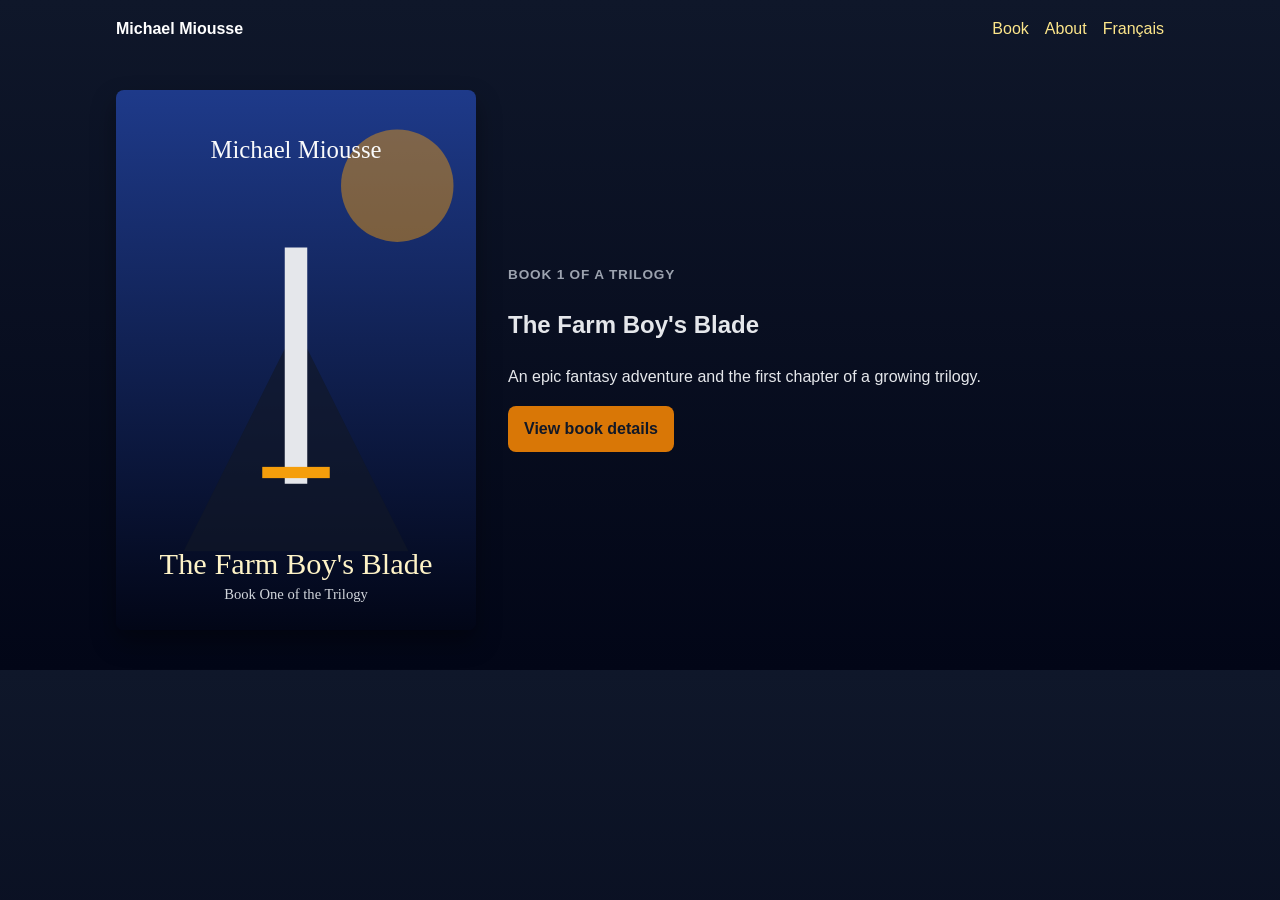
==== en/index.html @ 31655261 "feat: add bilingual static marketing site with SEO pages" ====
<!doctype html>
<html lang="en">
<head>
  <meta charset="utf-8">
  <meta name="viewport" content="width=device-width, initial-scale=1">
  <title>Michael Miousse | Fantasy Books</title>
  <meta name="description" content="Discover Michael Miousse's fantasy trilogy starting with The Farm Boy's Blade. Read about the book and the author.">
  <meta name="robots" content="index,follow,max-image-preview:large">
  <link rel="canonical" href="https://mmiousse.github.io/michael.miousse/en/">
  <link rel="alternate" hreflang="fr" href="https://mmiousse.github.io/michael.miousse/fr/">
  <link rel="alternate" hreflang="en" href="https://mmiousse.github.io/michael.miousse/en/">
  <link rel="stylesheet" href="/assets/css/styles.css">

  <meta property="og:type" content="website">
  <meta property="og:title" content="Michael Miousse | Fantasy Books">
  <meta property="og:description" content="Discover The Farm Boy's Blade, the first novel in a new trilogy.">
  <meta property="og:image" content="https://mmiousse.github.io/michael.miousse/assets/images/og-book.svg">
  <meta property="og:url" content="https://mmiousse.github.io/michael.miousse/en/">
</head>
<body>
  <header class="shell top-nav">
    <a href="/en/" class="brand">Michael Miousse</a>
    <nav aria-label="Main">
      <a href="/en/book.html">Book</a>
      <a href="/en/about.html">About</a>
      <a href="/fr/" lang="fr">Français</a>
    </nav>
  </header>

  <main class="shell content">
    <section class="hero">
      <img src="/assets/images/farm-boys-blade-cover.svg" alt="Cover of The Farm Boy's Blade by Michael Miousse" width="360" height="540">
      <div>
        <p class="eyebrow">Book 1 of a trilogy</p>
        <h1>The Farm Boy's Blade</h1>
        <p>An epic fantasy adventure and the first chapter of a growing trilogy.</p>
        <p><a class="button" href="/en/book.html">View book details</a></p>
      </div>
    </section>
  </main>
</body>
</html>
---- assets/css/styles.css ----
:root {
  --bg: #0f172a;
  --surface: #111827;
  --text: #e5e7eb;
  --muted: #9ca3af;
  --accent: #d97706;
  --accent-strong: #f59e0b;
}

* { box-sizing: border-box; }

body {
  margin: 0;
  font-family: Inter, -apple-system, BlinkMacSystemFont, "Segoe UI", sans-serif;
  background: linear-gradient(180deg, var(--bg), #020617);
  color: var(--text);
  line-height: 1.6;
}

a { color: #fde68a; text-decoration: none; }
a:hover { text-decoration: underline; }

.shell {
  width: min(100%, 1080px);
  margin: 0 auto;
  padding: 1rem;
}

.top-nav {
  display: flex;
  justify-content: space-between;
  align-items: center;
  gap: 1rem;
}

.top-nav nav {
  display: flex;
  gap: 1rem;
  flex-wrap: wrap;
}

.brand {
  font-weight: 700;
  color: #fff;
}

.content {
  padding-top: 2rem;
  padding-bottom: 2.5rem;
}

.hero {
  display: grid;
  grid-template-columns: minmax(180px, 360px) 1fr;
  gap: 2rem;
  align-items: center;
}

.hero img,
.single-column img {
  max-width: 100%;
  border-radius: 0.5rem;
  box-shadow: 0 12px 25px rgba(0, 0, 0, 0.35);
}

.language-home {
  min-height: 100vh;
  display: grid;
  place-content: center;
  text-align: center;
}

.language-switch {
  display: flex;
  justify-content: center;
  gap: 1rem;
  flex-wrap: wrap;
}

.button {
  display: inline-block;
  padding: 0.65rem 1rem;
  background: var(--accent);
  color: #111827;
  border-radius: 0.5rem;
  font-weight: 700;
}

.button:hover {
  background: var(--accent-strong);
  text-decoration: none;
}

.eyebrow {
  color: var(--muted);
  text-transform: uppercase;
  letter-spacing: 0.06em;
  font-size: 0.85rem;
  font-weight: 700;
}

.single-column {
  max-width: 760px;
}

.lead {
  color: #f9fafb;
}

@media (max-width: 800px) {
  .hero {
    grid-template-columns: 1fr;
  }
}
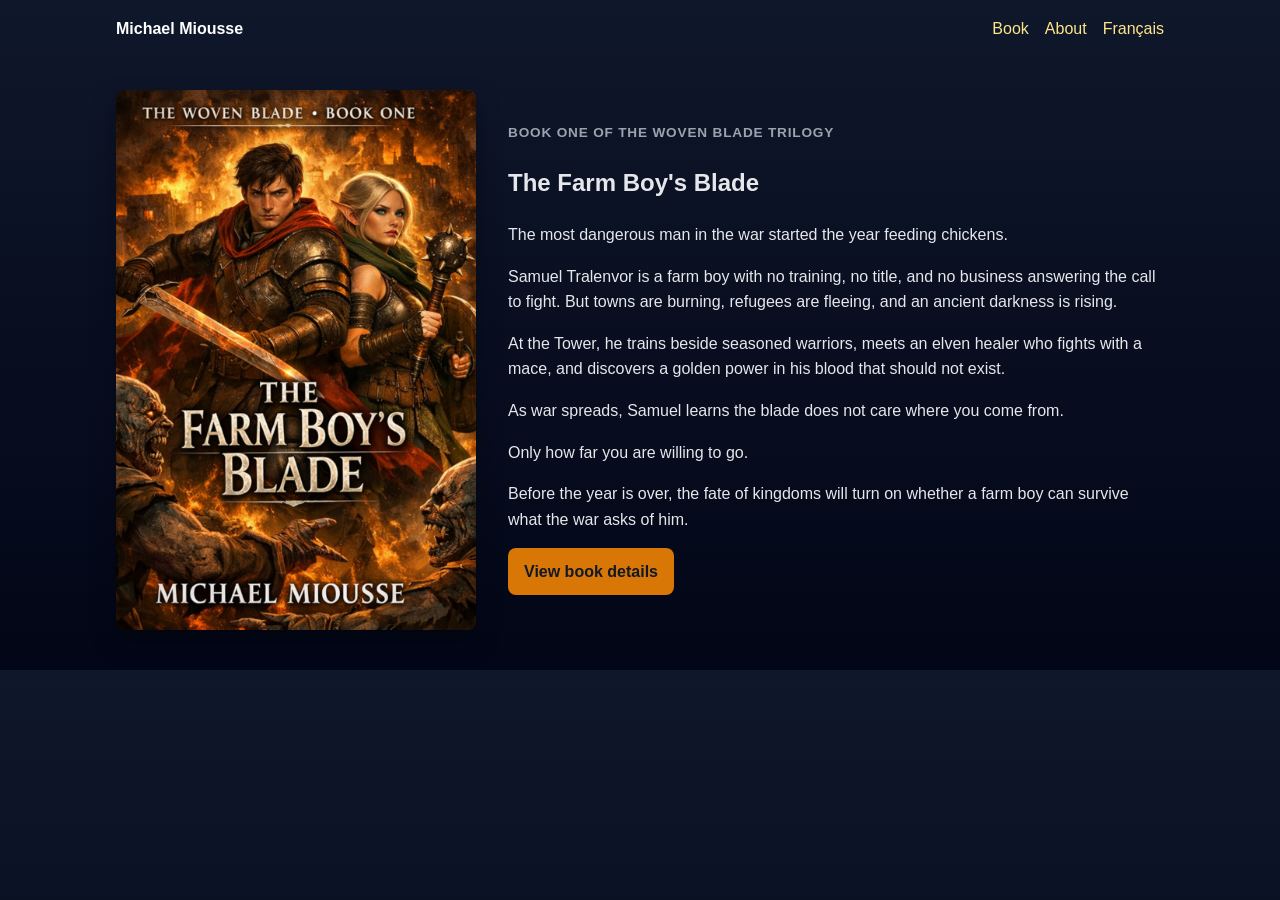
==== commit 86560148: "Update site context with relevant informations" ====
--- a/en/index.html
+++ b/en/index.html
@@ -6,16 +6,16 @@
   <title>Michael Miousse | Fantasy Books</title>
   <meta name="description" content="Discover Michael Miousse's fantasy trilogy starting with The Farm Boy's Blade. Read about the book and the author.">
   <meta name="robots" content="index,follow,max-image-preview:large">
-  <link rel="canonical" href="https://mmiousse.github.io/michael.miousse/en/">
-  <link rel="alternate" hreflang="fr" href="https://mmiousse.github.io/michael.miousse/fr/">
-  <link rel="alternate" hreflang="en" href="https://mmiousse.github.io/michael.miousse/en/">
+  <link rel="canonical" href="https://michael.miousse.ca/en/">
+  <link rel="alternate" hreflang="fr" href="https://michael.miousse.ca/fr/">
+  <link rel="alternate" hreflang="en" href="https://michael.miousse.ca/en/">
   <link rel="stylesheet" href="/assets/css/styles.css">
 
   <meta property="og:type" content="website">
   <meta property="og:title" content="Michael Miousse | Fantasy Books">
   <meta property="og:description" content="Discover The Farm Boy's Blade, the first novel in a new trilogy.">
-  <meta property="og:image" content="https://mmiousse.github.io/michael.miousse/assets/images/og-book.svg">
-  <meta property="og:url" content="https://mmiousse.github.io/michael.miousse/en/">
+  <meta property="og:image" content="https://michael.miousse.ca/assets/images/book_one.jpg">
+  <meta property="og:url" content="https://michael.miousse.ca/en/">
 </head>
 <body>
   <header class="shell top-nav">
@@ -29,11 +29,16 @@
 
   <main class="shell content">
     <section class="hero">
-      <img src="/assets/images/farm-boys-blade-cover.svg" alt="Cover of The Farm Boy's Blade by Michael Miousse" width="360" height="540">
+      <img src="/assets/images/book_one.jpg" alt="Cover of The Farm Boy's Blade by Michael Miousse" width="360" height="540">
       <div>
-        <p class="eyebrow">Book 1 of a trilogy</p>
+        <p class="eyebrow">Book One of The Woven Blade Trilogy</p>
         <h1>The Farm Boy's Blade</h1>
-        <p>An epic fantasy adventure and the first chapter of a growing trilogy.</p>
+        <p>The most dangerous man in the war started the year feeding chickens.</p>
+        <p>Samuel Tralenvor is a farm boy with no training, no title, and no business answering the call to fight. But towns are burning, refugees are fleeing, and an ancient darkness is rising.</p>
+        <p>At the Tower, he trains beside seasoned warriors, meets an elven healer who fights with a mace, and discovers a golden power in his blood that should not exist.</p>
+        <p>As war spreads, Samuel learns the blade does not care where you come from.</p>
+        <p>Only how far you are willing to go.</p>
+        <p>Before the year is over, the fate of kingdoms will turn on whether a farm boy can survive what the war asks of him.</p>
         <p><a class="button" href="/en/book.html">View book details</a></p>
       </div>
     </section>
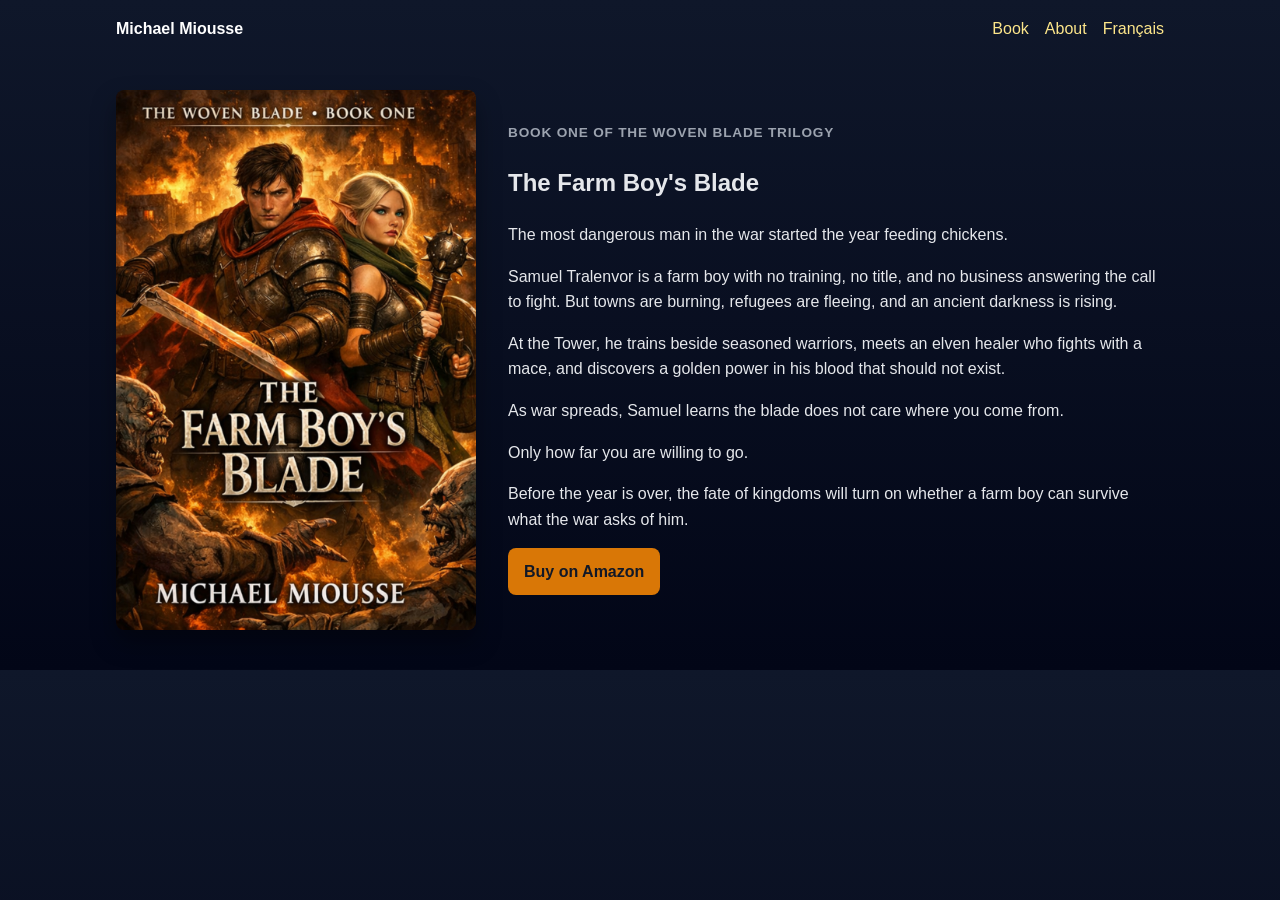
==== commit 240950c7: "fix usless pages" ====
--- a/en/index.html
+++ b/en/index.html
@@ -21,7 +21,7 @@
   <header class="shell top-nav">
     <a href="/en/" class="brand">Michael Miousse</a>
     <nav aria-label="Main">
-      <a href="/en/book.html">Book</a>
+      <a href="https://www.amazon.com.au/Farm-Boys-Blade-Michael-Miousse/dp/0645874802" target="_blank" rel="noopener noreferrer">Book</a>
       <a href="/en/about.html">About</a>
       <a href="/fr/" lang="fr">Français</a>
     </nav>
@@ -39,7 +39,7 @@
         <p>As war spreads, Samuel learns the blade does not care where you come from.</p>
         <p>Only how far you are willing to go.</p>
         <p>Before the year is over, the fate of kingdoms will turn on whether a farm boy can survive what the war asks of him.</p>
-        <p><a class="button" href="/en/book.html">View book details</a></p>
+        <p><a class="button" href="https://www.amazon.com.au/Farm-Boys-Blade-Michael-Miousse/dp/0645874802" target="_blank" rel="noopener noreferrer">Buy on Amazon</a></p>
       </div>
     </section>
   </main>
